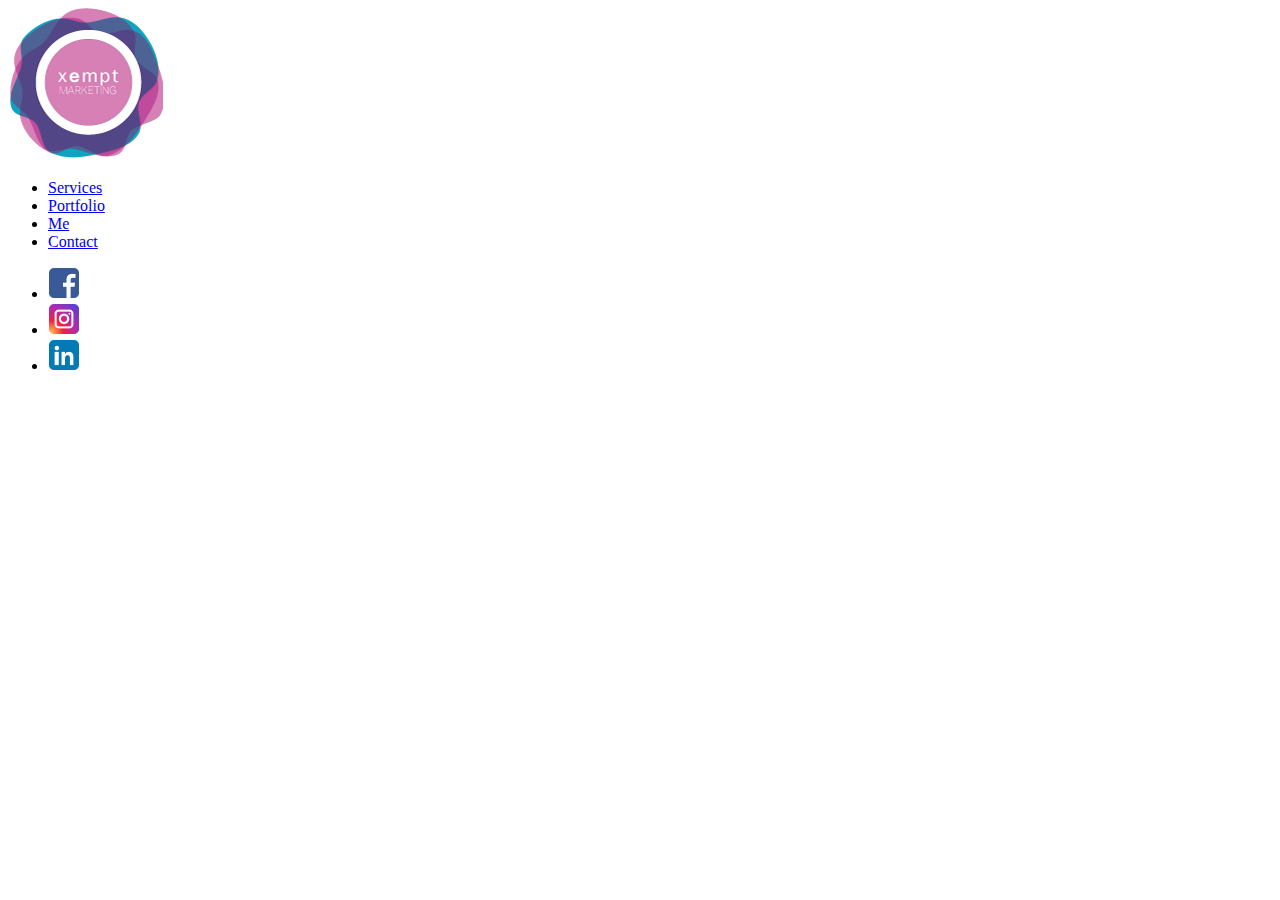
==== index.html @ 2eeaa66a "Added social in footer" ====
<!doctype html>

<html>

<head>

    <title></title>

    <meta name="description" content="" />

    <link rel="stylesheet" href="resources/css/style.css" />

</head>


<body>



    <header>

        <div class="logo-wrapper">
            <a href="index.html"> <img src="resources/images/xempt_mktg_logo.png" alt="xempt logo" /> </a>
        </div>

        <div class="nav wrapper">

            <nav>
                <ul>
                    <li>
                        <a href="services.html">Services</a>
                    </li>
                    <li>
                        <a href="portfolio.html">Portfolio</a>
                    </li>
                    <li>
                        <a href="me.html">Me</a>
                    </li>
                    <li>
                        <a href="contact.html">Contact</a>
                    </li>
                </ul>
            </nav>

        </div>


    </header>


    <main>


    </main>


    <footer>

        <div class="social links">
            <ul>
                <li>
                    <a href="https://facebook.com">
                        <img src="resources/images/facebook_logo.png" alt="Facebook Logo">
                    </a>
                </li>
                <li>
                    <a href="https://instagram.com">
                        <img src="resources/images/instagram_logo.png" alt="instagram Logo">
                    </a>
                </li>
                <li>
                    <a href="https://linkedin.com">
                        <img src="resources/images/linkedin_logo.png" alt="LinkedIn Logo">
                    </a>
                </li>
            </ul>
        </div>
    </footer>




</body>






</html>
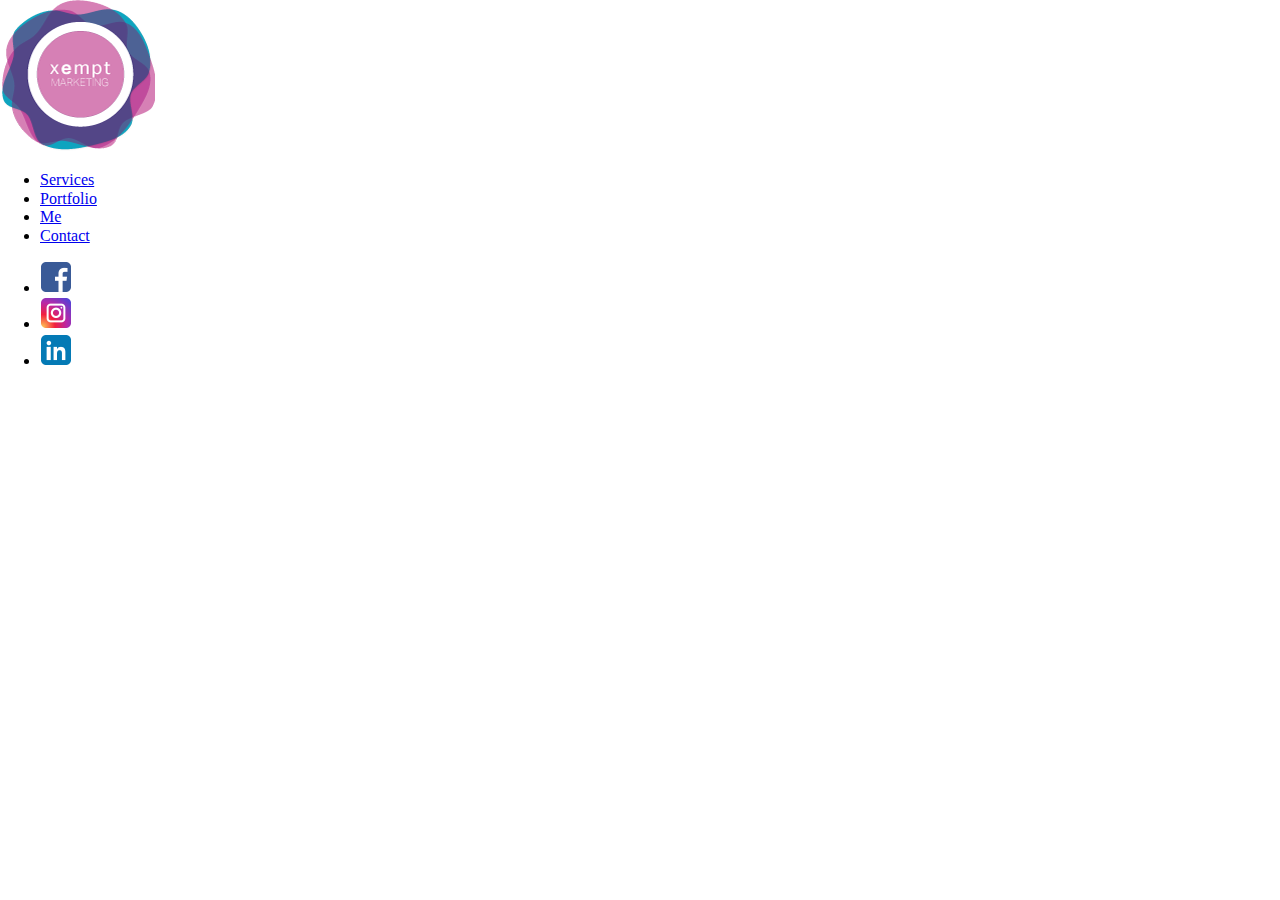
==== commit 05f90981: "added normalize" ====
--- a/index.html
+++ b/index.html
@@ -8,6 +8,7 @@
 
     <meta name="description" content="" />
 
+    <link rel="stylesheet" href="resources/css/normalize.css" />
     <link rel="stylesheet" href="resources/css/style.css" />
 
 </head>
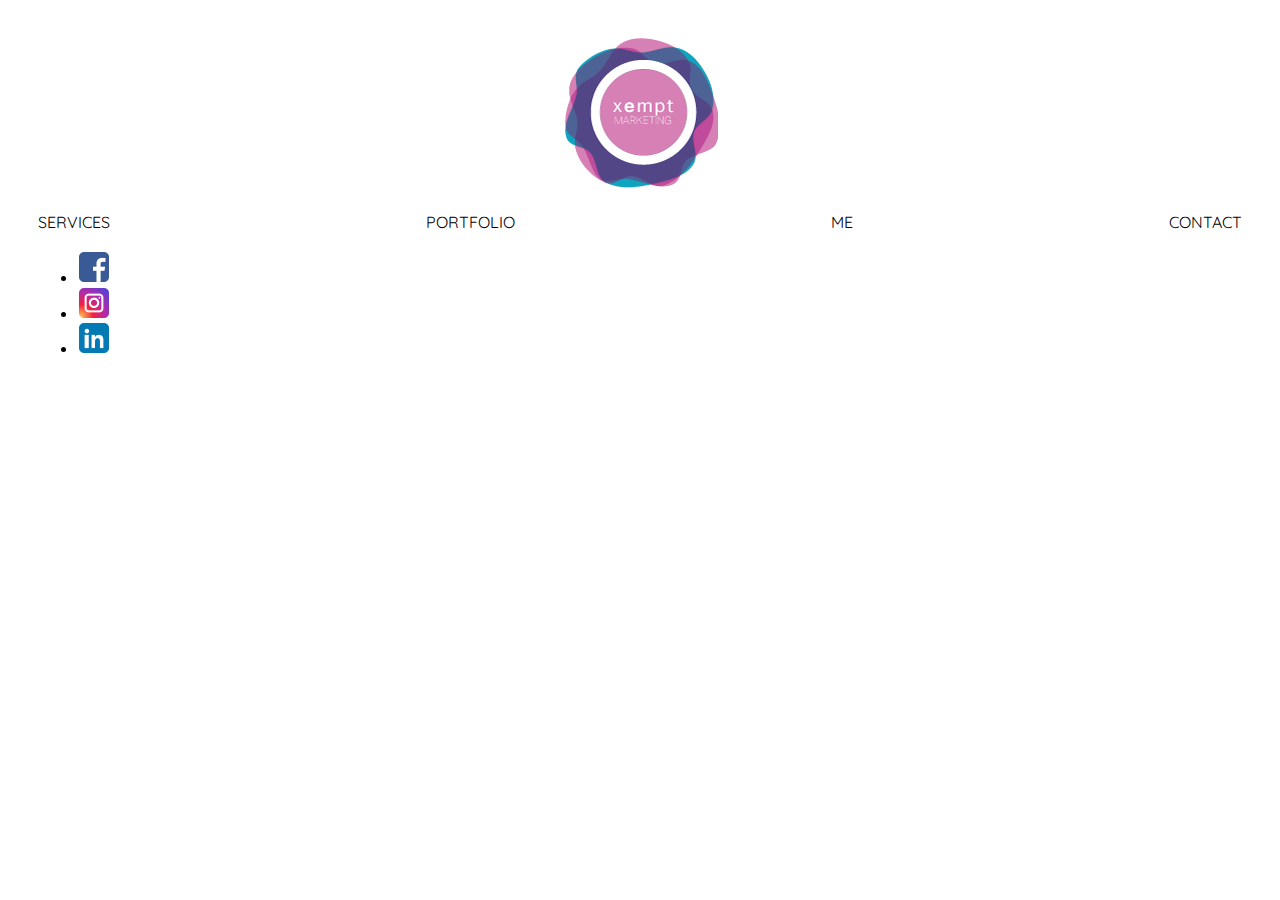
==== commit b7584a97: "header style" ====
--- a/index.html
+++ b/index.html
@@ -7,6 +7,7 @@
     <title></title>
 
     <meta name="description" content="" />
+    <meta name="viewport" content="width=device-width" />
 
     <link rel="stylesheet" href="resources/css/normalize.css" />
     <link rel="stylesheet" href="resources/css/style.css" />
@@ -20,37 +21,41 @@
 
     <header>
 
-        <div class="logo-wrapper">
-            <a href="index.html"> <img src="resources/images/xempt_mktg_logo.png" alt="xempt logo" /> </a>
-        </div>
 
-        <div class="nav wrapper">
-
-            <nav>
-                <ul>
-                    <li>
-                        <a href="services.html">Services</a>
-                    </li>
-                    <li>
-                        <a href="portfolio.html">Portfolio</a>
-                    </li>
-                    <li>
-                        <a href="me.html">Me</a>
-                    </li>
-                    <li>
-                        <a href="contact.html">Contact</a>
-                    </li>
-                </ul>
-            </nav>
-
-        </div>
 
 
     </header>
 
+    <div class="logo-wrapper">
+        <a href="index.html"> <img src="resources/images/xempt_mktg_logo.png" alt="xempt logo" /> </a>
+    </div>
+
+    <div class="nav-wrapper">
+
+        <nav>
+            <ul>
+                <li>
+                    <a href="services.html">Services</a>
+                </li>
+                <li>
+                    <a href="portfolio.html">Portfolio</a>
+                </li>
+                <li>
+                    <a href="me.html">Me</a>
+                </li>
+                <li>
+                    <a href="contact.html">Contact</a>
+                </li>
+            </ul>
+        </nav>
+
+    </div>
+
 
     <main>
+        <section class="">
 
+        </section>
 
     </main>
 
--- a/resources/css/style.css
+++ b/resources/css/style.css
@@ -0,0 +1,67 @@
+@import url('https://fonts.googleapis.com/css?family=Quicksand:300,500');
+:root {
+
+
+    --main-text-color: #000;
+
+    --heading-text-color: #333;
+
+    --site-width: 1200px;
+
+    --main-font: 'Quicksand', sans-serif;
+
+    --link-color: #f000;
+}
+
+/* ++++++++++++++++++++++++++++ site defaults    */
+
+body {
+    padding: 3%;
+    font-family: var(--main-font)
+
+}
+
+/* ++++++++++++++++++++++++++++ header    */
+
+.logo-wrapper a {
+    display: block;
+    text-align: center
+}
+
+.logo-wrapper img {
+    
+}
+
+
+/* ++++++++++++++++++++++++++++ nav    */
+.nav-wrapper {
+    position: sticky;
+    top: 0;
+
+    margin: 20px 0;
+
+}
+
+.nav-wrapper ul {
+    list-style: none;
+
+    display: flex;
+    justify-content: space-between;
+    padding: 0;
+    margin: 0;
+
+}
+
+.nav-wrapper a {
+    color: var(--main-text-color);
+    text-transform: uppercase;
+    text-decoration: none;
+}
+
+
+
+/* ++++++++++++++++++++++++++++ typography    */
+
+
+
+/* ++++++++++++++++++++++++++++ layout    */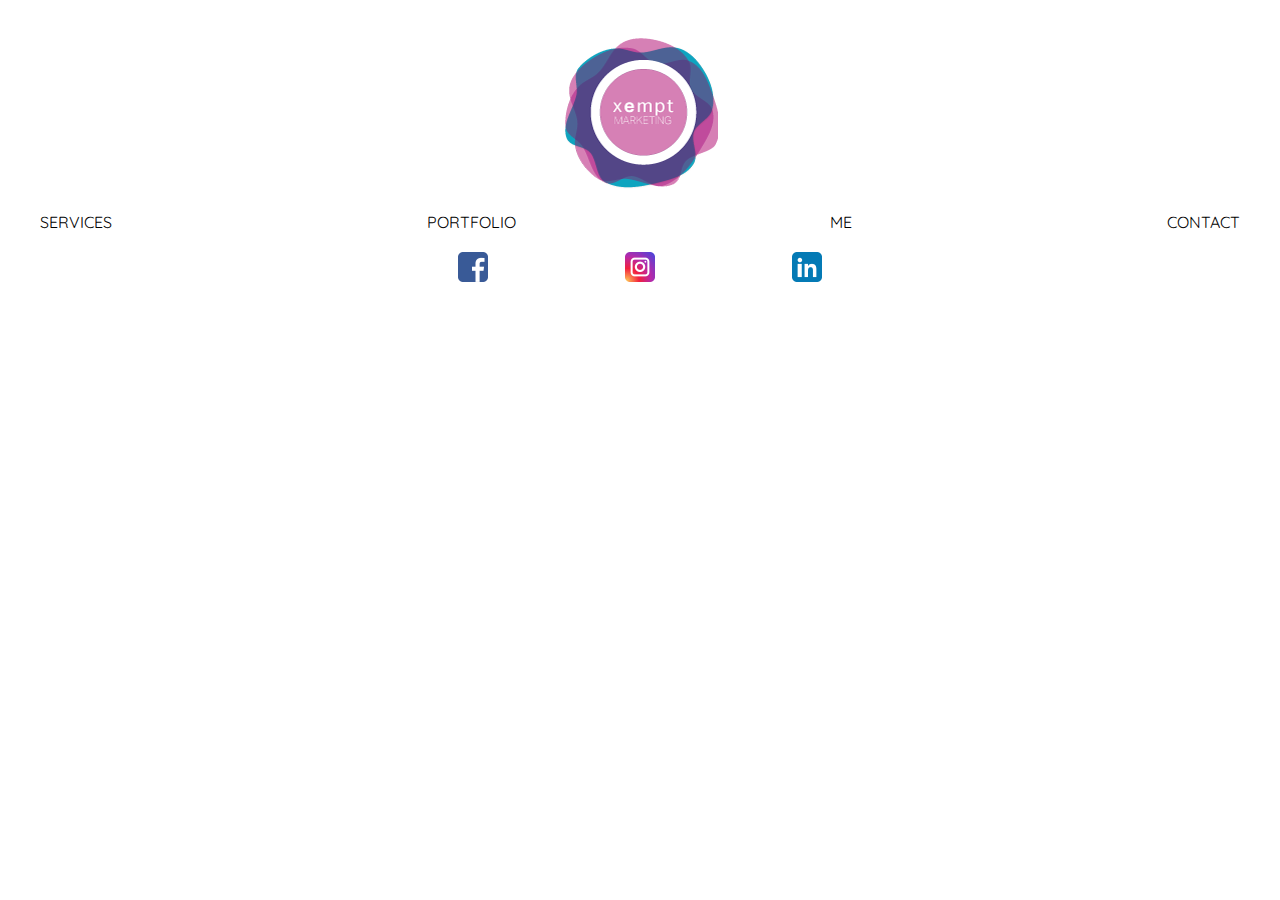
==== commit 529a677e: "margins" ====
--- a/index.html
+++ b/index.html
@@ -24,12 +24,12 @@
 
 
 
-    </header>
+    
 
     <div class="logo-wrapper">
         <a href="index.html"> <img src="resources/images/xempt_mktg_logo.png" alt="xempt logo" /> </a>
     </div>
-
+</header>
     <div class="nav-wrapper">
 
         <nav>
--- a/resources/css/style.css
+++ b/resources/css/style.css
@@ -4,7 +4,7 @@
 
     --main-text-color: #000;
 
-    --heading-text-color: #333;
+    --heading-text-color: #808080;
 
     --site-width: 1200px;
 
@@ -19,6 +19,16 @@
     padding: 3%;
     font-family: var(--main-font)
 
+}
+
+header,
+.nav-wrapper,
+main,
+footer {
+        max-width: var(--site-width);
+        
+        margin-left: auto;
+        margin-right: auto;
 }
 
 /* ++++++++++++++++++++++++++++ header    */
@@ -38,7 +48,8 @@
     position: sticky;
     top: 0;
 
-    margin: 20px 0;
+    margin-top: 20px;
+    margin-bottom: 20px;
 
 }
 
@@ -58,6 +69,17 @@
     text-decoration: none;
 }
 
+/* ++++++++++++++++++++++++++++ footer    */
+
+footer ul {
+    list-style: none;
+    display: flex;
+    justify-content: space-around;
+    padding: 0;
+    margin: 20px auto;
+
+    max-width: 500px;
+}
 
 
 /* ++++++++++++++++++++++++++++ typography    */
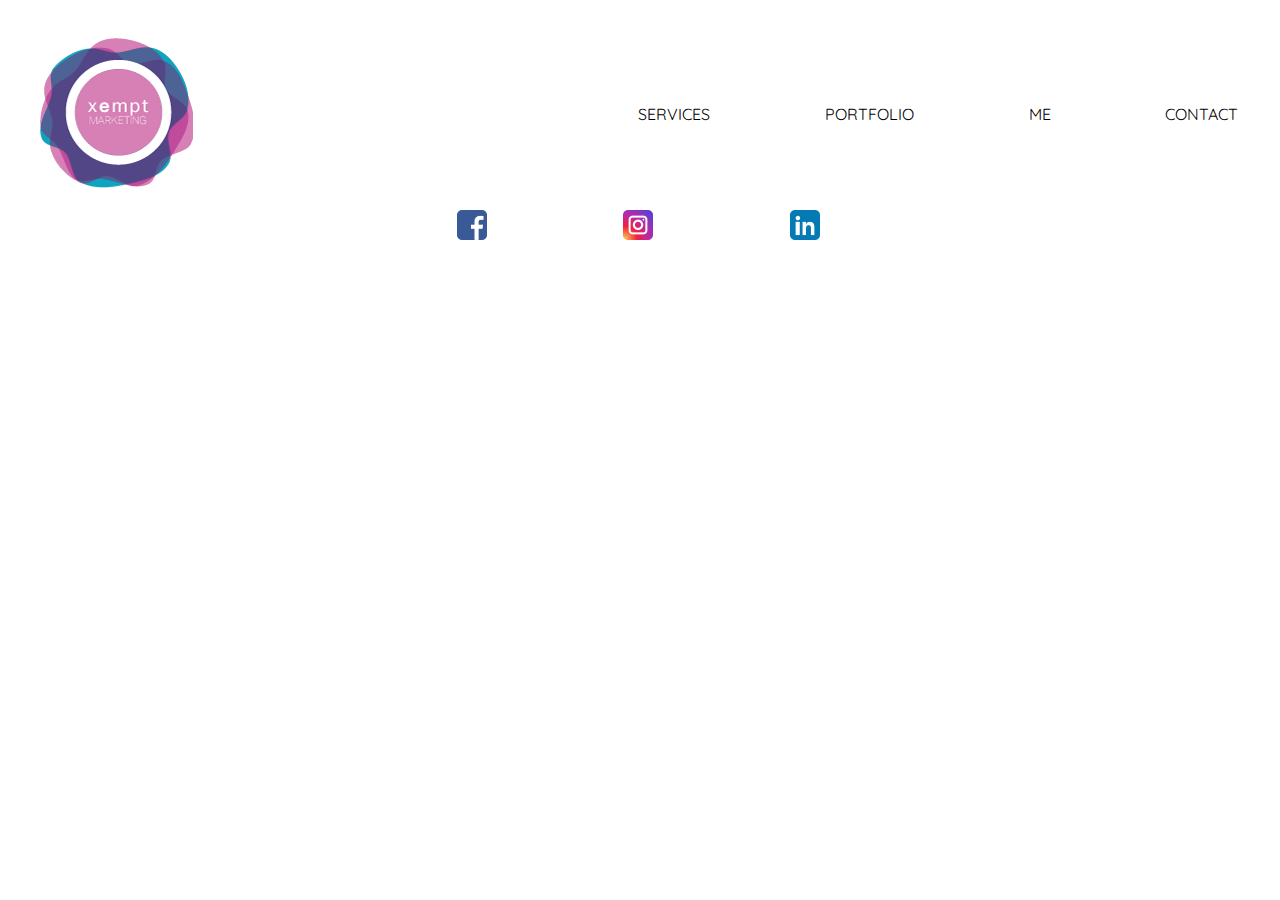
==== commit 8c38fdaa: "logos" ====
--- a/index.html
+++ b/index.html
@@ -27,29 +27,34 @@
     
 
     <div class="logo-wrapper">
-        <a href="index.html"> <img src="resources/images/xempt_mktg_logo.png" alt="xempt logo" /> </a>
+        <a href="index.html"> 
+            <img class= "desktop-logo" src="resources/images/xempt_mktg_logo.png" alt="xempt logo" /> 
+            <img class= "mobile-logo" src="resources/images/xempt_mktg_logo_mobile.png" alt="xempt logo" />
+         </a>
+    
     </div>
-</header>
     <div class="nav-wrapper">
 
-        <nav>
-            <ul>
-                <li>
-                    <a href="services.html">Services</a>
-                </li>
-                <li>
-                    <a href="portfolio.html">Portfolio</a>
-                </li>
-                <li>
-                    <a href="me.html">Me</a>
-                </li>
-                <li>
-                    <a href="contact.html">Contact</a>
-                </li>
-            </ul>
-        </nav>
-
-    </div>
+            <nav>
+                <ul>
+                    <li>
+                        <a href="services.html">Services</a>
+                    </li>
+                    <li>
+                        <a href="portfolio.html">Portfolio</a>
+                    </li>
+                    <li>
+                        <a href="me.html">Me</a>
+                    </li>
+                    <li>
+                        <a href="contact.html">Contact</a>
+                    </li>
+                </ul>
+            </nav>
+    
+        </div>
+</header>
+    
 
 
     <main>
--- a/resources/css/style.css
+++ b/resources/css/style.css
@@ -31,25 +31,60 @@
         margin-right: auto;
 }
 
+@media screen and (min-width: 800px) {
+    header,
+    .nav-wrapper,
+    main,
+    footer {
+        margin-right: 0;
+        margin-left: 0;
+    }
+}
+
 /* ++++++++++++++++++++++++++++ header    */
+
+header {
+    position: sticky;
+    top: 0;
+}
+
+@media screen and (min-width: 800px) {
+    header {
+        display: flex;
+        justify-content: space-between;
+        align-items: center;
+    }
+}
 
 .logo-wrapper a {
     display: block;
     text-align: center
 }
 
-.logo-wrapper img {
-    
+.desktop-logo {
+    display: none
 }
+
+@media screen and (min-width: 800px) {
+    .mobile-logo {
+        display: none;
+    }
+
+    .desktop-logo {
+        display: block;
+    }
+}
+
 
 
 /* ++++++++++++++++++++++++++++ nav    */
 .nav-wrapper {
-    position: sticky;
-    top: 0;
+    
 
     margin-top: 20px;
     margin-bottom: 20px;
+
+    min-width: 50%;
 
 }
 
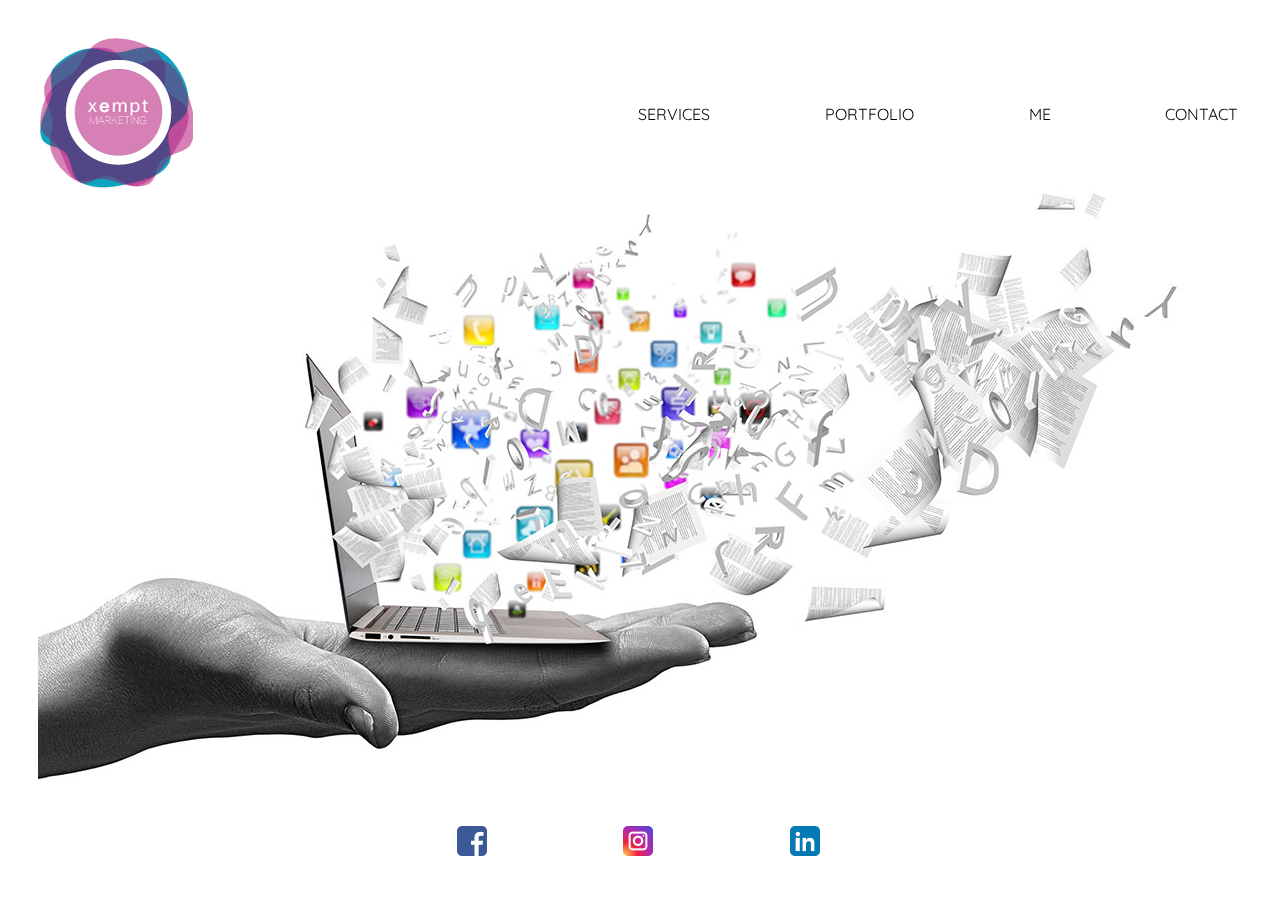
==== commit 34eef272: "image insert" ====
--- a/index.html
+++ b/index.html
@@ -60,6 +60,8 @@
     <main>
         <section class="">
 
+            <img src="resources/images/digital_marketing.jpeg" alt="digital marketing." /> 
+
         </section>
 
     </main>
--- a/resources/css/style.css
+++ b/resources/css/style.css
@@ -39,6 +39,10 @@
         margin-right: 0;
         margin-left: 0;
     }
+}
+
+img {max-width: 100%;
+height: auto;
 }
 
 /* ++++++++++++++++++++++++++++ header    */
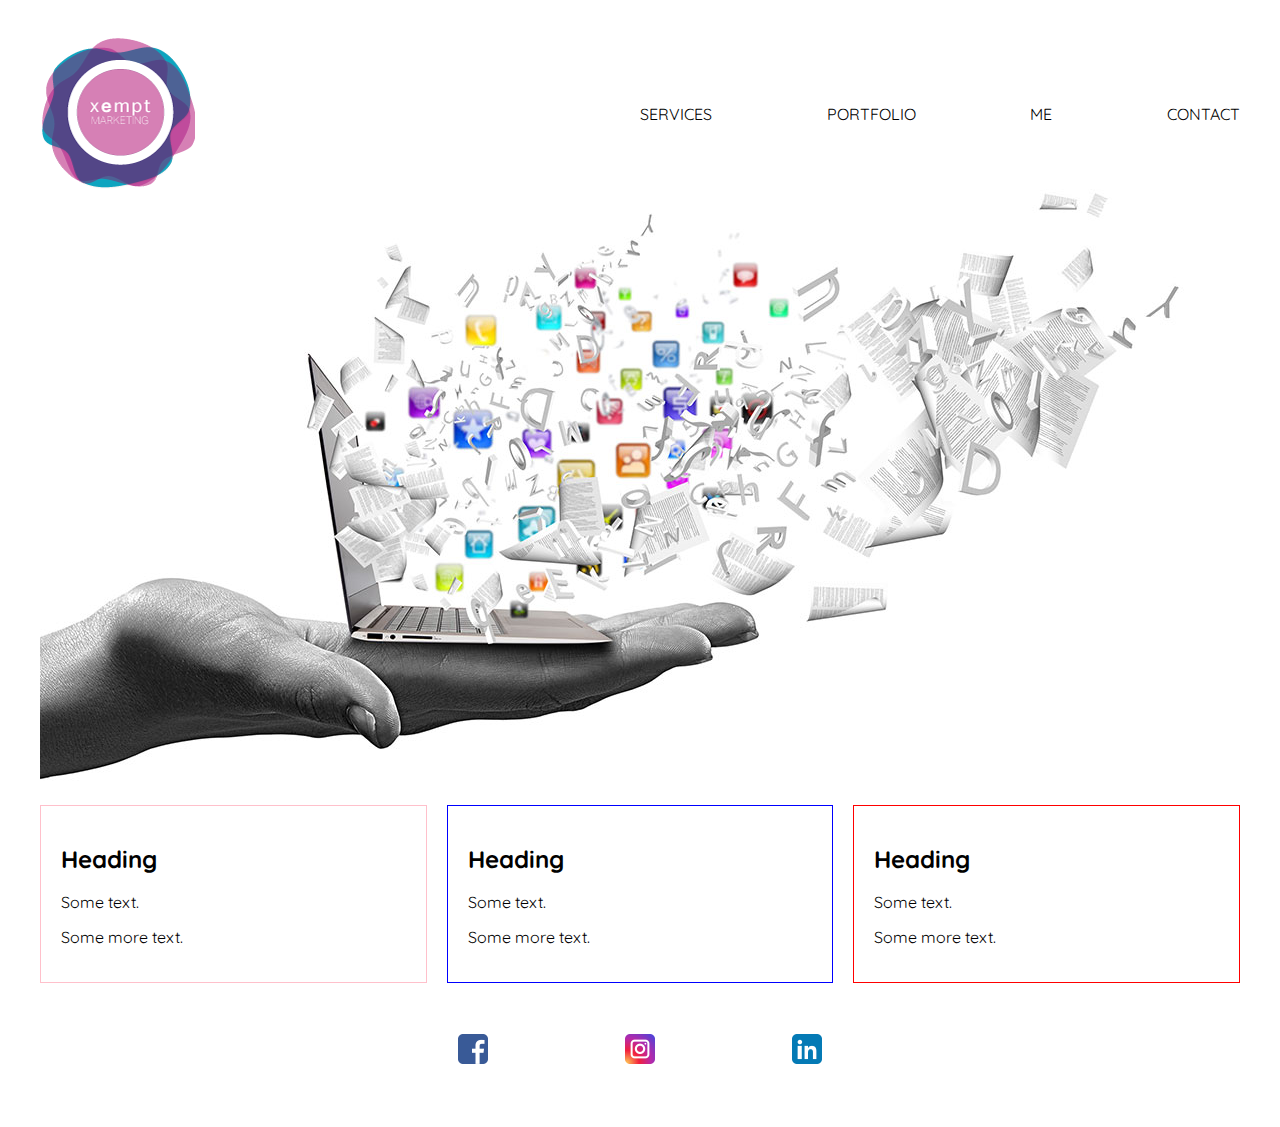
==== commit 190ce388: "grids" ====
--- a/index.html
+++ b/index.html
@@ -24,16 +24,16 @@
 
 
 
-    
 
-    <div class="logo-wrapper">
-        <a href="index.html"> 
-            <img class= "desktop-logo" src="resources/images/xempt_mktg_logo.png" alt="xempt logo" /> 
-            <img class= "mobile-logo" src="resources/images/xempt_mktg_logo_mobile.png" alt="xempt logo" />
-         </a>
-    
-    </div>
-    <div class="nav-wrapper">
+
+        <div class="logo-wrapper">
+            <a href="index.html">
+                <img class="desktop-logo" src="resources/images/xempt_mktg_logo.png" alt="xempt logo" />
+                <img class="mobile-logo" src="resources/images/xempt_mktg_logo_mobile.png" alt="xempt logo" />
+            </a>
+
+        </div>
+        <div class="nav-wrapper">
 
             <nav>
                 <ul>
@@ -51,16 +51,42 @@
                     </li>
                 </ul>
             </nav>
-    
+
         </div>
-</header>
-    
+    </header>
+
 
 
     <main>
         <section class="">
 
-            <img src="resources/images/digital_marketing.jpeg" alt="digital marketing." /> 
+            <img src="resources/images/digital_marketing.jpeg" alt="digital marketing." />
+
+        </section>
+
+        <section class="boxes">
+
+            <div class="box box-services">
+                <h2>Heading</h2>
+
+                <p> Some text.</p>
+                <p> Some more text. </p>
+
+            </div>
+            <div class="box box-folio">
+                <h2>Heading</h2>
+
+                <p> Some text.</p>
+                <p> Some more text. </p>
+
+            </div>
+            <div class="box box-contact">
+                <h2>Heading</h2>
+
+                <p> Some text.</p>
+                <p> Some more text. </p>
+
+            </div>
 
         </section>
 
--- a/resources/css/style.css
+++ b/resources/css/style.css
@@ -11,6 +11,13 @@
     --main-font: 'Quicksand', sans-serif;
 
     --link-color: #f000;
+
+/* themes */
+
+--contact-highlight: #f00;
+--folio-highlight: blue;
+--services-highlight: pink;
+
 }
 
 /* ++++++++++++++++++++++++++++ site defaults    */
@@ -31,13 +38,16 @@
         margin-right: auto;
 }
 
+main {
+    margin-bottom: 50px;
+}
+
 @media screen and (min-width: 800px) {
-    header,
-    .nav-wrapper,
-    main,
-    footer {
-        margin-right: 0;
-        margin-left: 0;
+    .nav-wrapper {
+
+    margin-left: 0;
+    margin-right: 0;
+        
     }
 }
 
@@ -50,6 +60,7 @@
 header {
     position: sticky;
     top: 0;
+    background-color: white
 }
 
 @media screen and (min-width: 800px) {
@@ -125,4 +136,30 @@
 
 
 
-/* ++++++++++++++++++++++++++++ layout    */+/* ++++++++++++++++++++++++++++ layout    */
+
+.box {
+    border: 1px solid black;
+    padding: 20px;
+}
+
+.box-services {
+    border-color: var(--services-highlight);
+}
+
+.box-folio {
+    border-color: var(--folio-highlight);
+}
+
+.box-contact {
+    border-color: var(--contact-highlight);
+}
+
+@media screen and (min-width: 800px) {
+
+    .boxes {
+        display: grid;
+        grid-template-columns: 1fr 1fr 1fr;
+        grid-gap: 20px
+    }
+}